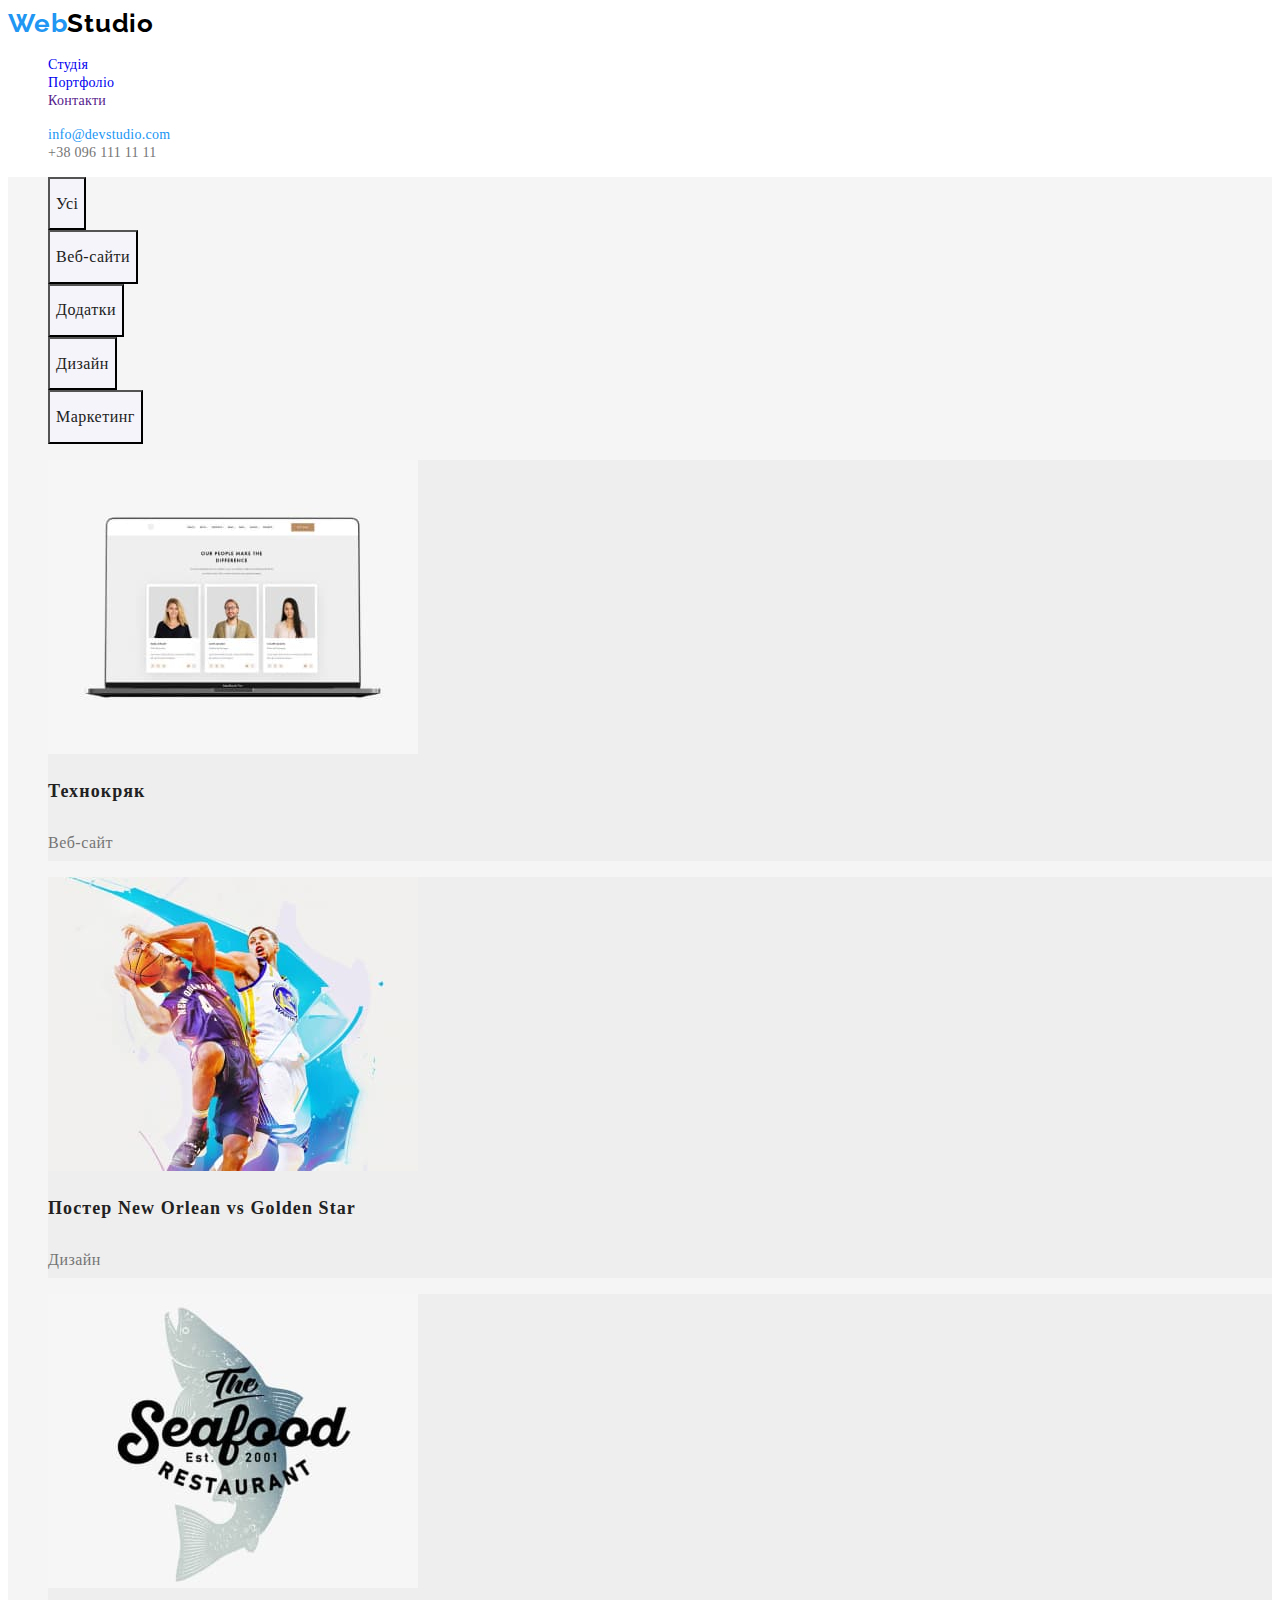
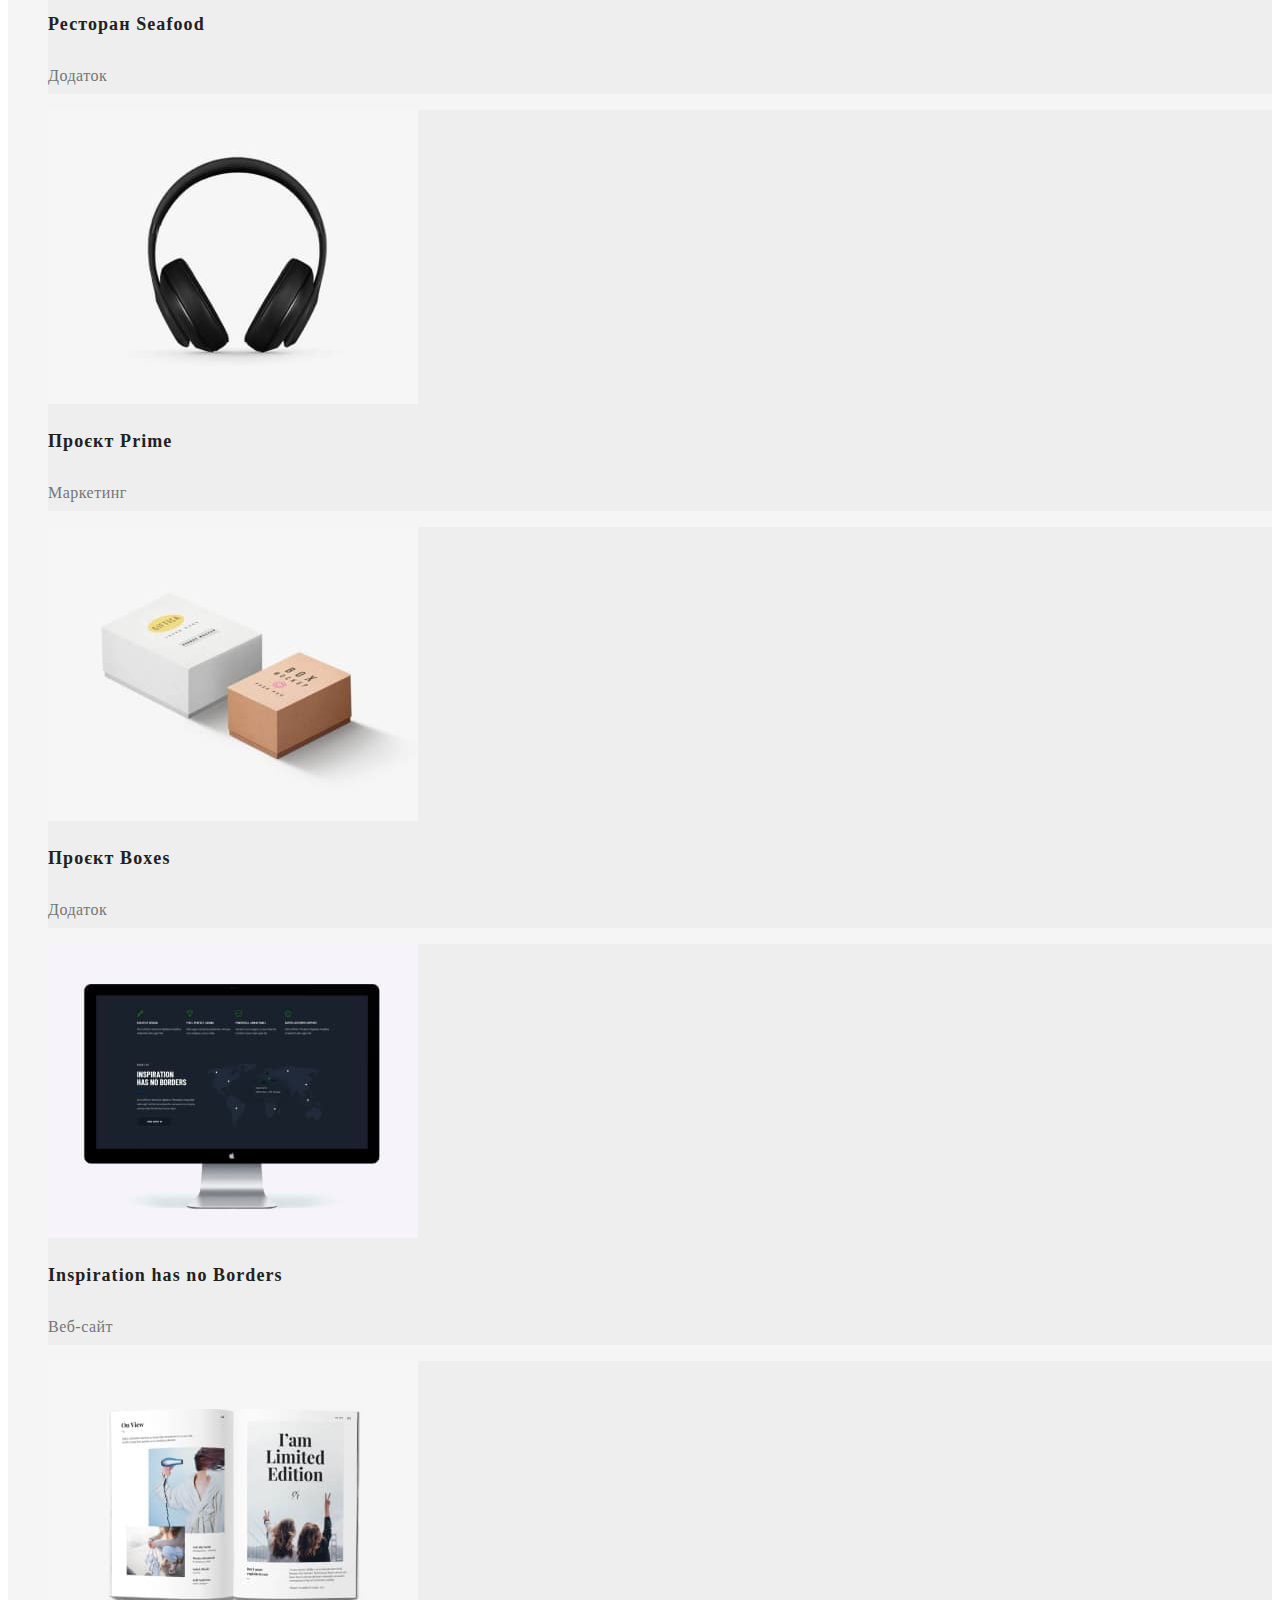
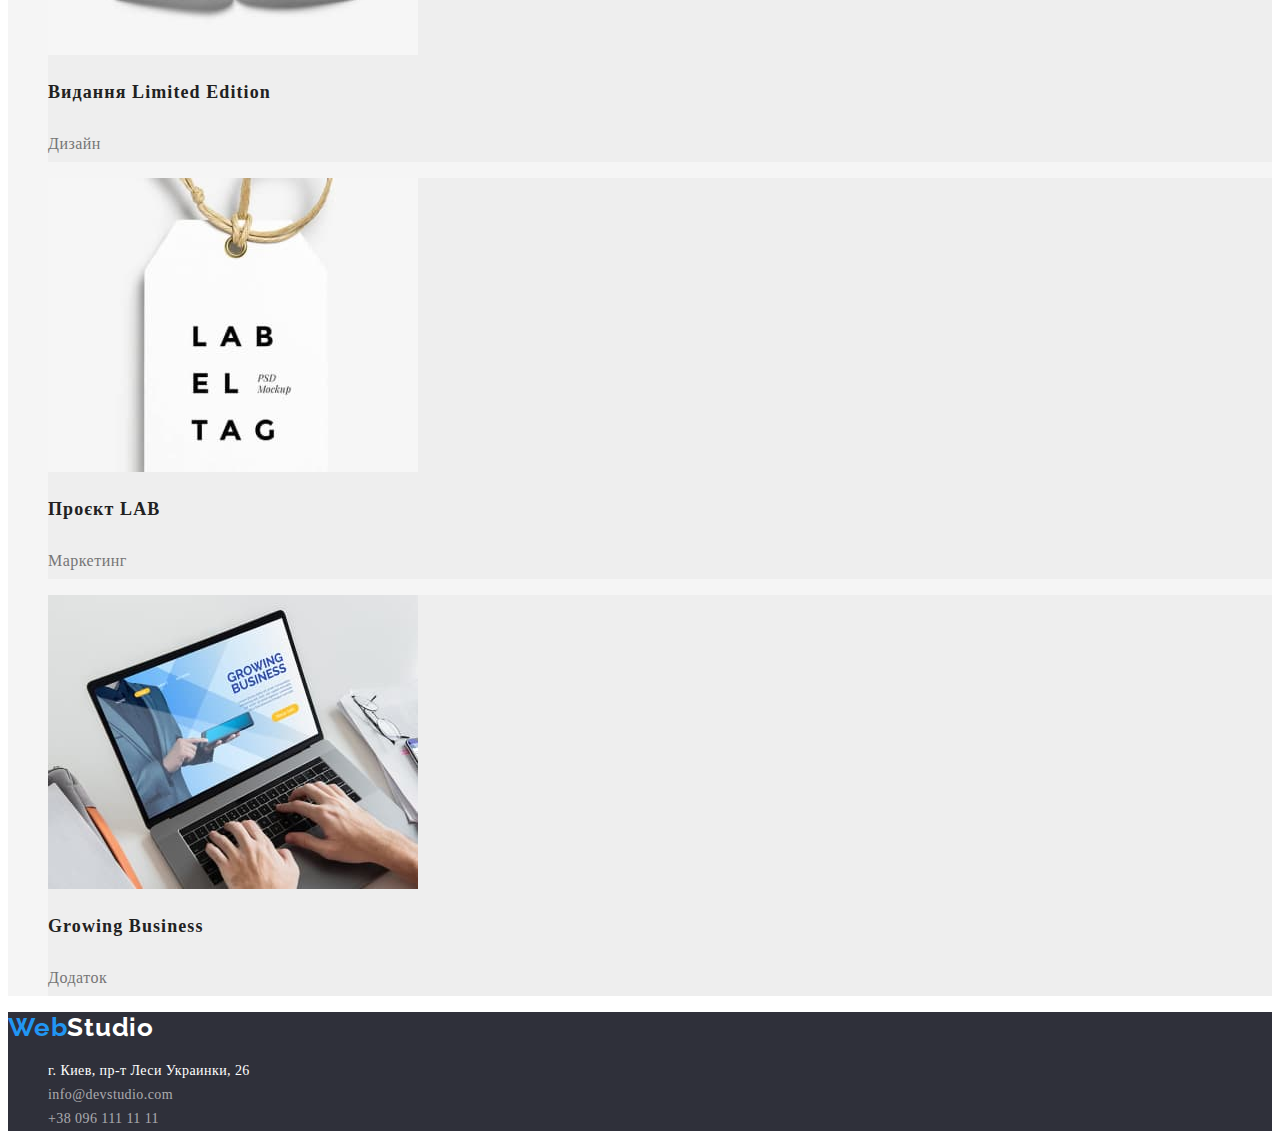
==== portfolio.html @ 8b62218e "commit after work" ====
<!DOCTYPE html>
<html lang="uk">
  <head>
    <meta charset="UTF-8" />
    <meta http-equiv="X-UA-Compatible" content="IE=edge" />
    <meta name="viewport" content="width=device-width, initial-scale=1.0" />
    <title>Portfolio</title>
    <link
      href="https://fonts.googleapis.com/css2?family=Raleway:wght@700&family=Roboto:wght@400;500;700;900&display=swap"
      rel="stylesheet"
    />
    <link rel="stylesheet" href="./css/styles.css" />
  </head>
  <body>
    <header class="header">
      <nav>
        <a href="" class="header-logo link"
          ><span class="header-logo1">Web</span
          ><span class="header-logo2">Studio</span></a
        >
        <ul>
          <li>
            <a class="header-studio link" href="/index.html">Студія</a>
          </li>
          <li>
            <a class="header-porfolio link" href="/portfolio.html">Портфоліо</a>
          </li>
          <li>
            <a class="header-contacts link" href="">Контакти</a>
          </li>
        </ul>
      </nav>
      <ul>
        <li>
          <a class="header-email link" href="mailto:info@devstudio.com"
            >info@devstudio.com</a
          >
        </li>
        <li>
          <a class="header-tel link" href="tel:+380961111111"
            >+38 096 111 11 11</a
          >
        </li>
      </ul>
    </header>
    <main class="portfolio-main">
      <!-- buttons -->
      <section class="portfolio-buttons">
        <ul>
          <li>
            <button class="portfolio-button" type="button">
              <h1 class="portfolio-button-text">Усі</h1>
            </button>
          </li>
          <li>
            <button class="portfolio-button" type="button">
              <h1 class="portfolio-button-text">Веб-сайти</h1>
            </button>
          </li>
          <li>
            <button class="portfolio-button" type="button">
              <h1 class="portfolio-button-text">Додатки</h1>
            </button>
          </li>
          <li>
            <button class="portfolio-button" type="button">
              <h1 class="portfolio-button-text">Дизайн</h1>
            </button>
          </li>
          <li>
            <button class="portfolio-button" type="button">
              <h1 class="portfolio-button-text">Маркетинг</h1>
            </button>
          </li>
        </ul>
      </section>
      <!-- portfolio -->
      <section class="main-portfolio">
        <ul>
          <li class="main-portfolio-container">
            <img class="main-portfolio-img" src="./images/img port 1.jpg"
            alt="img port 1.jpg" width: 370px; height: 294px; />
            <h2 class="main-portfolio-title">Технокряк</h2>
            <p class="main-porfolio-description">Веб-сайт</p>
          </li>
          <li class="main-portfolio-container">
            <img class="main-portfolio-img" src="./images/img port 2.jpg"
            alt="img port 2.jpg" width: 370px; height: 294px; />
            <h2 class="main-portfolio-title">
              Постер New Orlean vs Golden Star
            </h2>
            <p class="main-porfolio-description">Дизайн</p>
          </li>
          <li class="main-portfolio-container">
            <img class="main-portfolio-img" src="./images/img port 3.jpg"
            alt="img port 3.jpg" width: 370px; height: 294px; />
            <h2 class="main-portfolio-title">Ресторан Seafood</h2>
            <p class="main-porfolio-description">Додаток</p>
          </li>
          <li class="main-portfolio-container">
            <img class="main-portfolio-img" src="./images/img port 4.jpg"
            alt="img port 4.jpg" width: 370px; height: 294px; />
            <h2 class="main-portfolio-title">Проєкт Prime</h2>
            <p class="main-porfolio-description">Маркетинг</p>
          </li>
          <li class="main-portfolio-container">
            <img class="main-portfolio-img" src="./images/img port 5.jpg"
            alt="img port 5.jpg" width: 370px; height: 294px; />
            <h2 class="main-portfolio-title">Проєкт Boxes</h2>
            <p class="main-porfolio-description">Додаток</p>
          </li>
          <li class="main-portfolio-container">
            <img class="main-portfolio-img" src="./images/img port 6.jpg"
            alt="img port 6.jpg" width: 370px; height: 294px; />
            <h2 class="main-portfolio-title">Inspiration has no Borders</h2>
            <p class="main-porfolio-description">Веб-сайт</p>
          </li>
          <li class="main-portfolio-container">
            <img class="main-portfolio-img" src="./images/img port 7.jpg"
            alt="img port 7.jpg" width: 370px; height: 294px; />
            <h2 class="main-portfolio-title">Видання Limited Edition</h2>
            <p class="main-porfolio-description">Дизайн</p>
          </li>
          <li class="main-portfolio-container">
            <img class="main-portfolio-img" src="./images/img port 8.jpg"
            alt="img port 8.jpg" width: 370px; height: 294px; />
            <h2 class="main-portfolio-title">Проєкт LAB</h2>
            <p class="main-porfolio-description">Маркетинг</p>
          </li>
          <li class="main-portfolio-container">
            <img class="main-portfolio-img" src="./images/img port 9.jpg"
            alt="img port 9.jpg" width: 370px; height: 294px; />
            <h2 class="main-portfolio-title">Growing Business</h2>
            <p class="main-porfolio-description">Додаток</p>
          </li>
        </ul>
      </section>
    </main>
    <footer class="footer">
      <a href="./index.html" class="footer-logo link"
        ><span class="footer-logo1">Web</span
        ><span class="footer-logo2">Studio</span></a
      >
      <address>
        <ul>
          <li>
            <a
              class="footer-address link"
              href="https://goo.gl/maps/CPtrU1FHBa2aNyZL9"
              target="_blank"
              rel="noopener noreferrer nofollow"
              >г. Киев, пр-т Леси Украинки, 26</a
            >
          </li>
          <li>
            <a class="footer-email link" href="mailto:info@devstudio.com"
              >info@devstudio.com</a
            >
          </li>
          <li>
            <a class="footer-tel link" href="tel:+380961111111"
              >+38 096 111 11 11</a
            >
          </li>
        </ul>
      </address>
    </footer>
  </body>
</html>
---- css/styles.css ----
body {
  font-family: Roboko;
  color: #757575;
}

:root {
  --text-color: #212121;
  --background-color: #f5f5f5;
  --hover-focus: #2196f3;
}

ul {
  list-style: none;
}

.link {
  text-decoration: none;
}
.link:hover,
.link:focus {
  color: var(--hover-focus);
}

/* header */
.header {
  background-color: #ffffff;
}
.header-logo {
  font-family: "Raleway";
  font-style: normal;
  font-weight: 700;
  font-size: 26px;
  line-height: 1.19;
  letter-spacing: 0.03em;
}

.header-logo1 {
  color: #2196f3;
}
.header-logo2 {
  color: #000000;
}

.header-studio {
  font-weight: 500;
  font-size: 14px;
  line-height: 1.14;
  letter-spacing: 0.02em;
}

.header-porfolio {
  font-weight: 500;
  font-size: 14px;
  line-height: 1.14;
  letter-spacing: 0.02em;
}
.header-contacts {
  font-weight: 500;
  font-size: 14px;
  line-height: 1.14;
  letter-spacing: 0.02em;
}
.header-email {
  font-weight: 500;
  font-size: 14px;
  line-height: 1.14;
  letter-spacing: 0.02em;
  color: #2196f3;
}
.header-tel {
  font-weight: 500;
  font-size: 14px;
  line-height: 1.14;
  letter-spacing: 0.02em;
  color: #757575;
}

/* main section */
.main-section {
  background-color: #2f303a;
}
.main-section-title {
  font-weight: 900;
  font-size: 44px;
  line-height: 1.36;
  text-align: center;
  letter-spacing: 0.06em;
  text-transform: uppercase;
  color: #ffffff;
}
.main-section-button {
  background-color: #2196f3;
  box-shadow: 0px 4px 4px rgba(0, 0, 0, 0.15);
  color: #ffffff;
  cursor: pointer;
}

/* main-products */
.main-products {
  background-color: var(--background-color);
}
.main-products-title {
  font-weight: 700;
  font-size: 14px;
  line-height: 1.14;
  letter-spacing: 0.03em;
  text-transform: uppercase;
  color: var(--text-color);
}
.main-products-description {
  font-size: 14px;
  line-height: 1.71;
  letter-spacing: 0.03em;
}

/* main work about */
.main-workabout {
  background-color: var(--background-color);
}
.main-workabout-title {
  font-weight: 700;
  font-size: 36px;
  line-height: 1.16;
  text-align: center;
  letter-spacing: 0.03em;
  color: var(--text-color);
}
.main-workabout-img {
}

/* main team */
.main-team {
  background-color: #f5f4fa;
}
.main-team-title {
  font-weight: 700;
  font-size: 36px;
  line-height: 1.16;
  text-align: center;
  letter-spacing: 0.03em;
  color: var(--text-color);
}
.main-team-container {
  background-color: #ffffff;
  width: 270px;
  height: 368px;
}
.main-team-img {
}
.main-team-person {
  font-weight: 500;
  font-size: 16px;
  line-height: 1.18;
  letter-spacing: 0.03em;
  color: var(--text-color);
}
.main-team-position {
  font-weight: 400;
  font-size: 16px;
  line-height: 1.18;
  letter-spacing: 0.03em;
}

/* main portfolio*/
/* portfolio buttons */
.portfolio-main {
  background-color: var(--background-color);
}

.portfolio-button {
  background-color: #f5f4fa;
  cursor: pointer;
  font-family: inherit;
}

.portfolio-button-text {
  font-weight: 500;
  font-size: 16px;
  line-height: 1.62;
  text-align: center;
  letter-spacing: 0.03em;
  color: var(--text-color);
}

.portfolio-button:hover,
.portfolio-button:focus {
  background-color: #2196f3;
}
.portfolio-button-text:hover,
.portfolio-button-text:focus {
  color: #ffffff;
}

/* portolio */
.main-portfolio {
  background-color: var(--background-color);
}
.main-portfolio-container {
  background-color: #eeeeee;
}

.main-portfolio-img {
}

.main-portfolio-title {
  font-weight: 700;
  font-size: 18px;
  line-height: 2;
  letter-spacing: 0.06em;
  color: var(--text-color);
}
.main-porfolio-description {
  font-weight: 400;
  font-size: 16px;
  line-height: 2.25;
  letter-spacing: 0.03em;
}

/* footer */
.footer {
  background-color: #2f303a;
}

.footer-logo {
  font-family: "Raleway";
  font-style: normal;
  font-weight: 700;
  font-size: 26px;
  line-height: 1.19;
  letter-spacing: 0.03em;
}

.footer-logo1 {
  color: #2196f3;
}
.footer-logo2 {
  color: #ffffff;
}

.footer-address,
.footer-email,
.footer-tel {
  font-weight: 400;
  font-size: 14px;
  line-height: 1.71;
  letter-spacing: 0.03em;
  font-style: normal;
}

.footer-address {
  color: #ffffff;
}

.footer-email,
.footer-tel {
  color: rgba(255, 255, 255, 0.6);
}
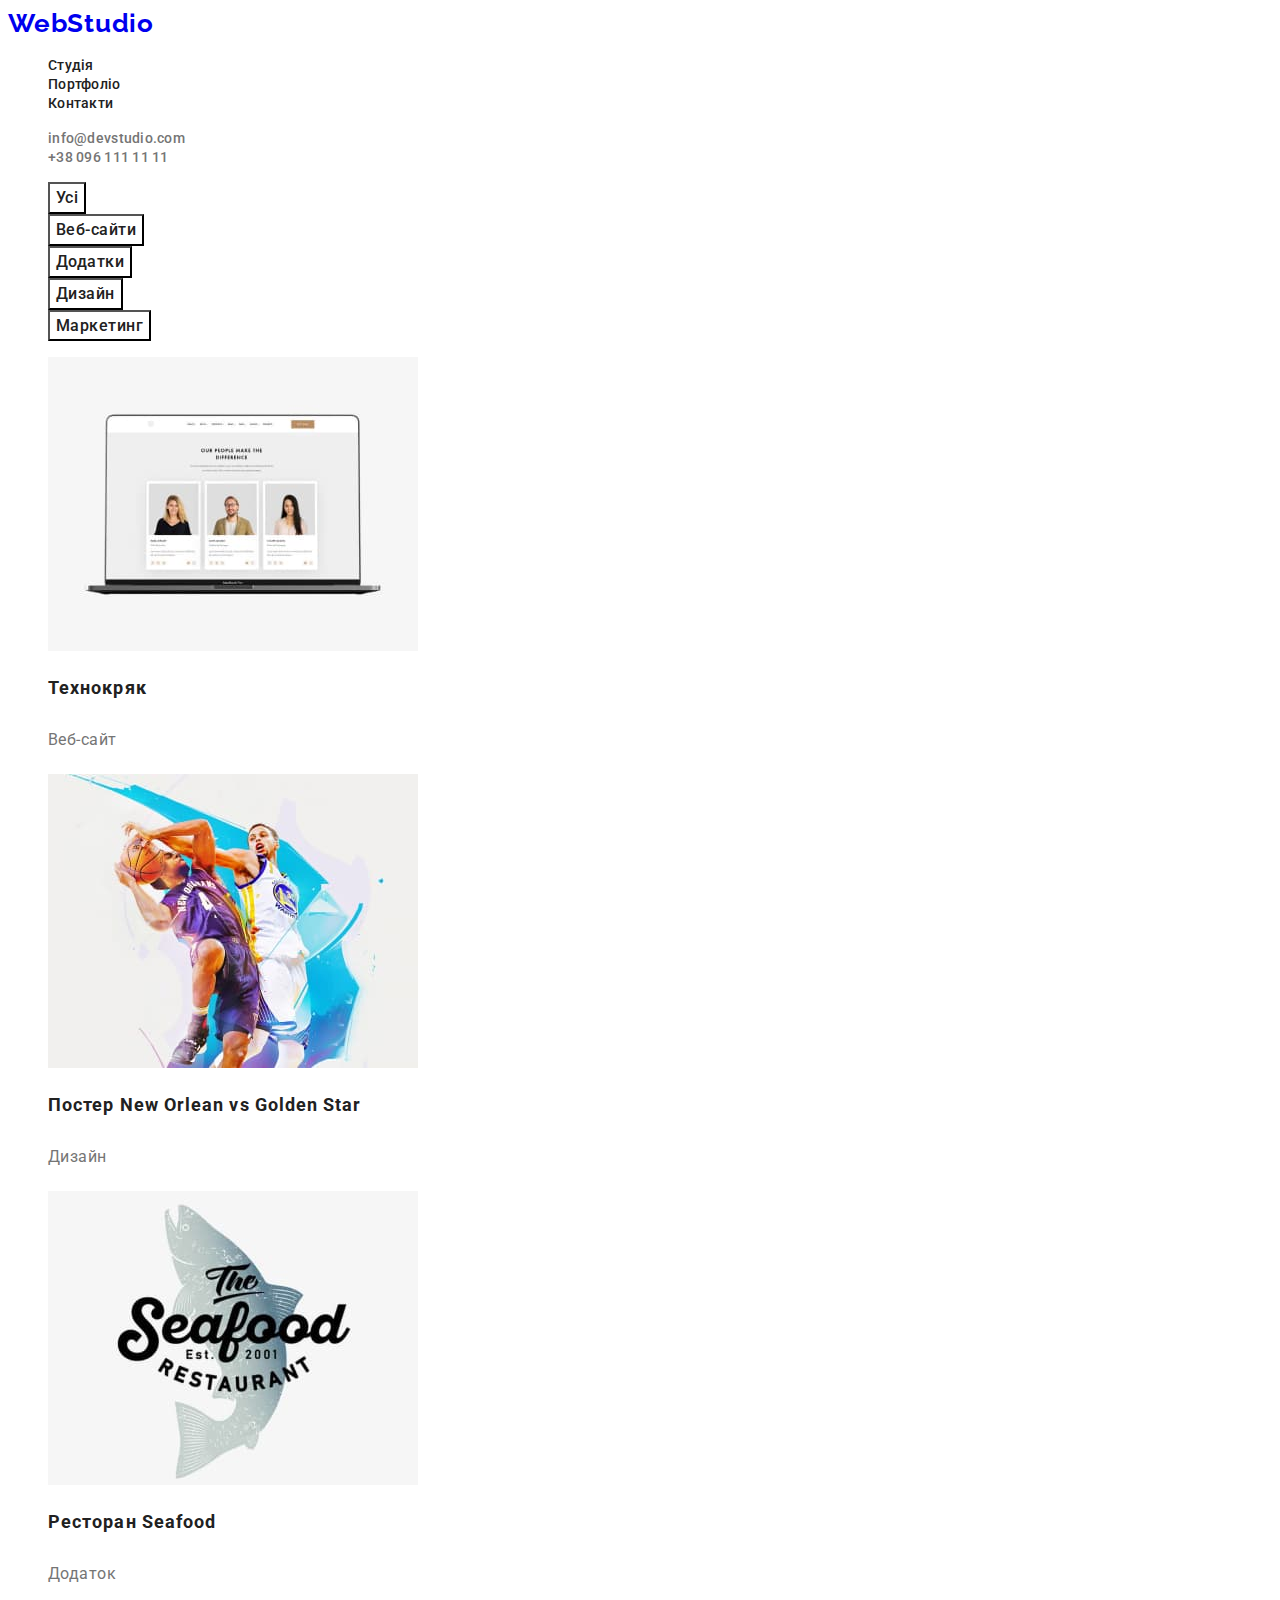
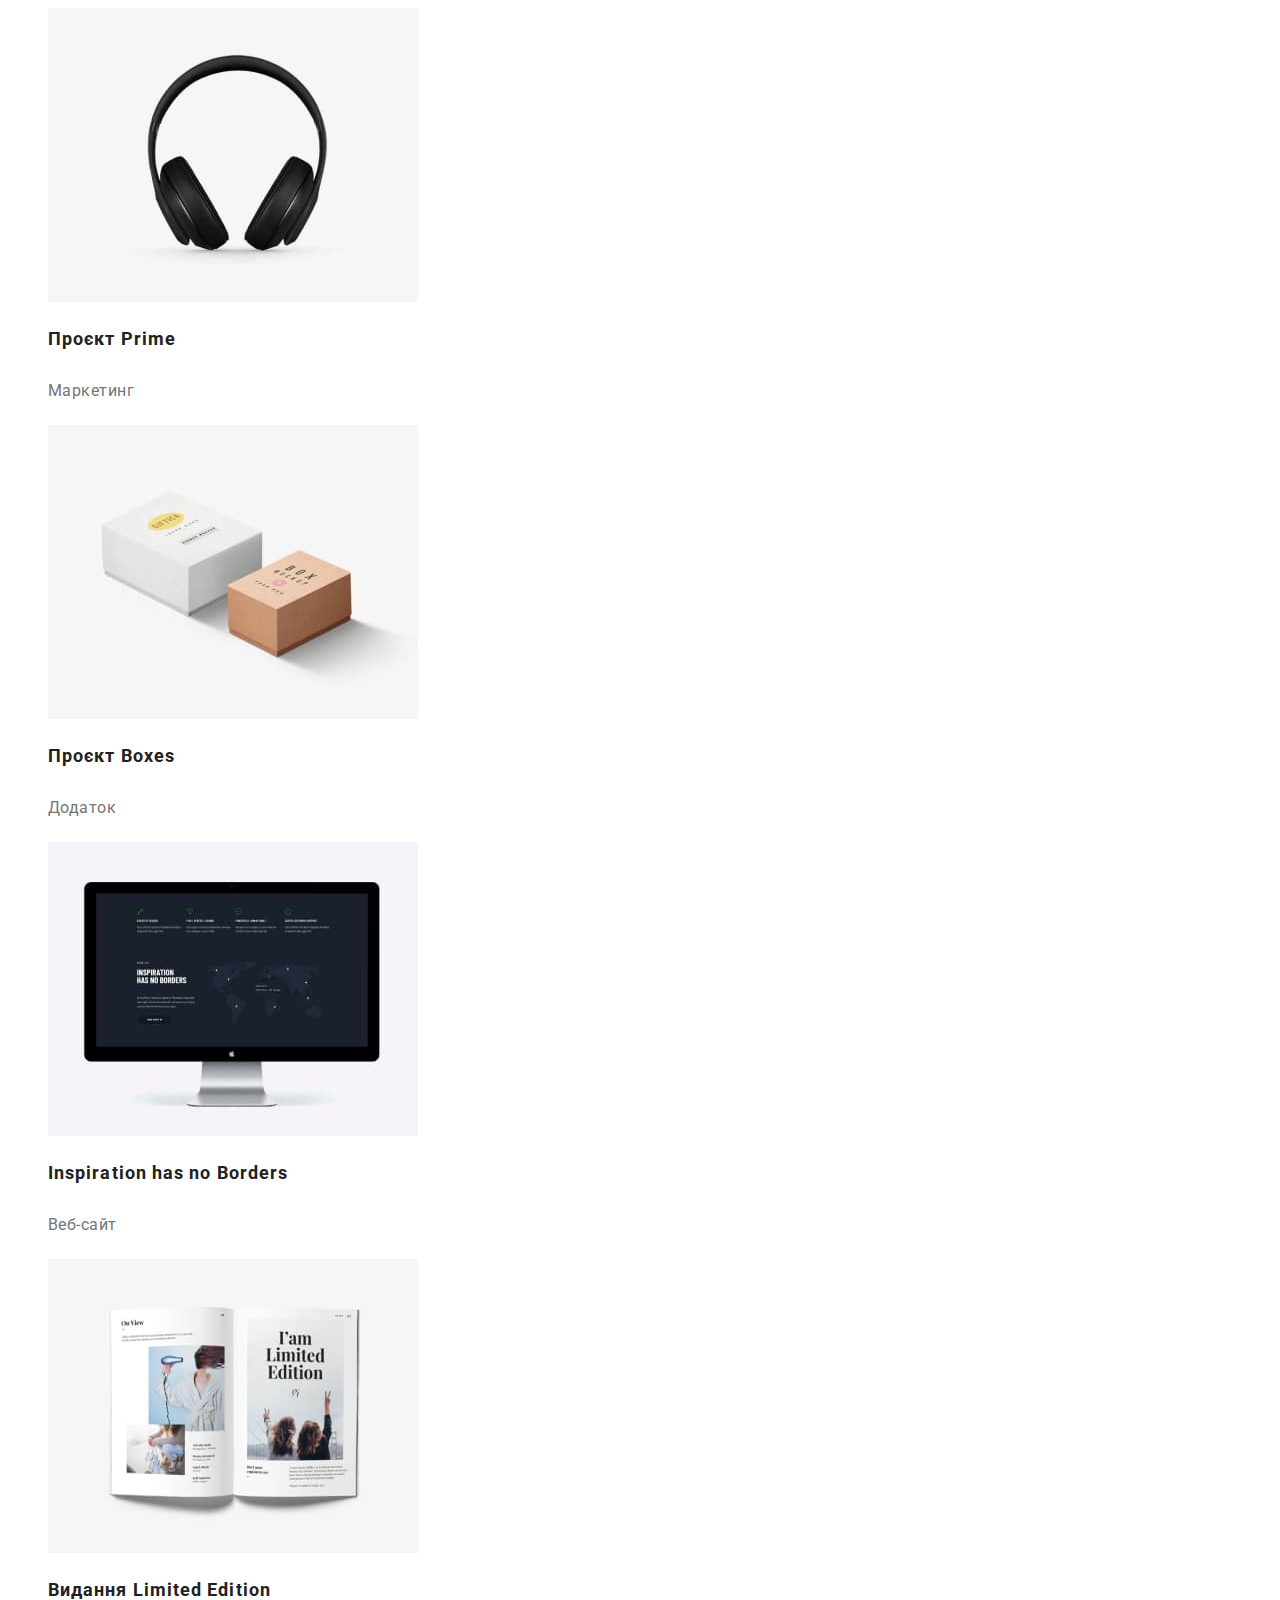
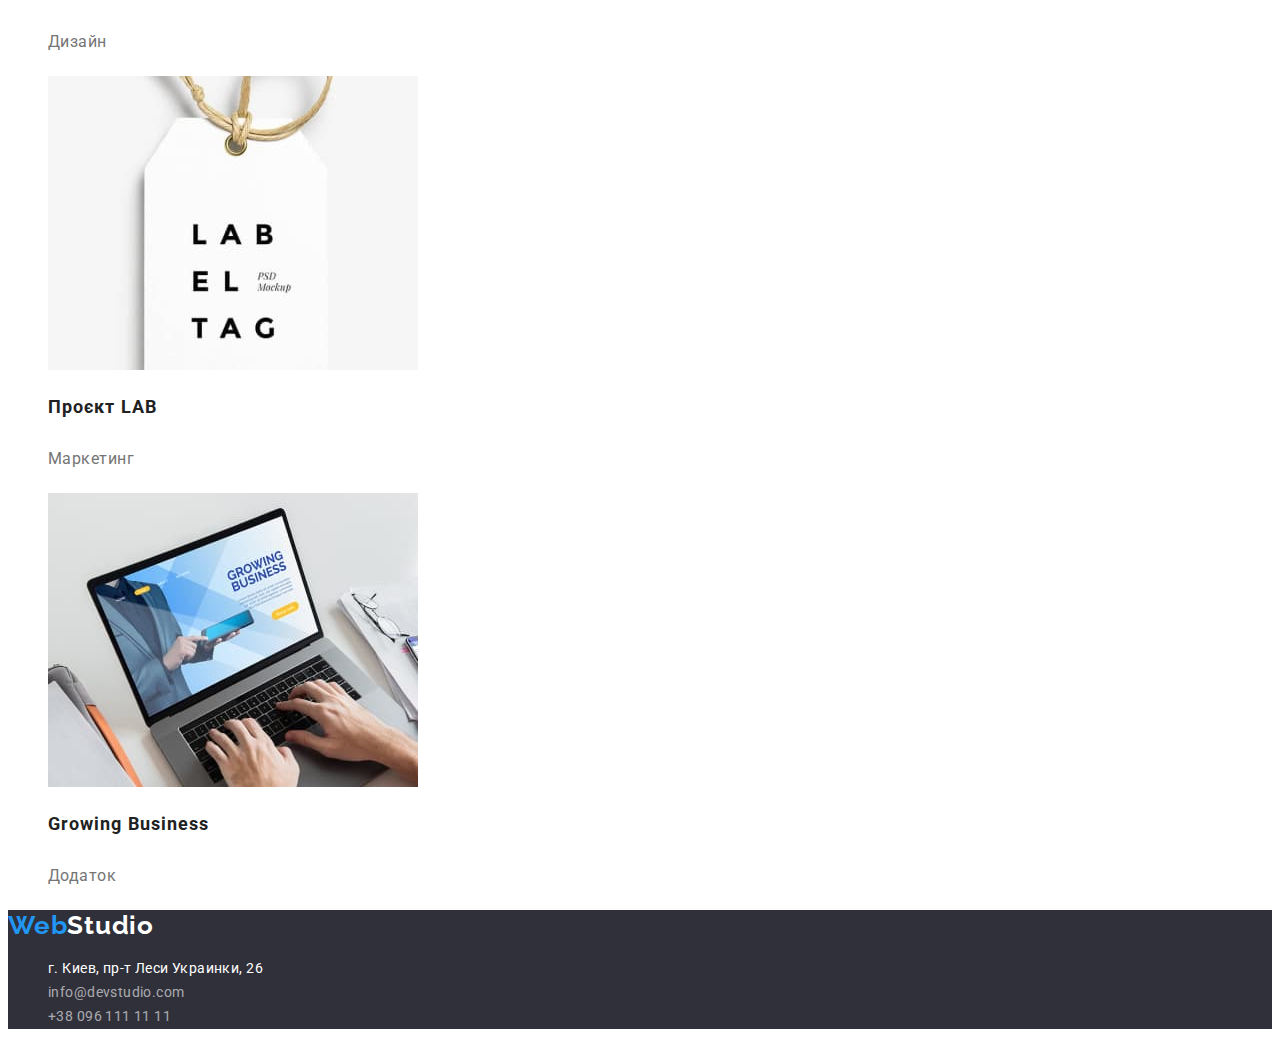
==== commit 046d9d45: "commit after work 5 and member check 1" ====
--- a/portfolio.html
+++ b/portfolio.html
@@ -20,10 +20,12 @@
         >
         <ul>
           <li>
-            <a class="header-studio link" href="/index.html">Студія</a>
-          </li>
-          <li>
-            <a class="header-porfolio link" href="/portfolio.html">Портфоліо</a>
+            <a class="header-studio link" href="./index.html">Студія</a>
+          </li>
+          <li>
+            <a class="header-porfolio link" href="./portfolio.html"
+              >Портфоліо</a
+            >
           </li>
           <li>
             <a class="header-contacts link" href="">Контакти</a>
@@ -48,29 +50,19 @@
       <section class="portfolio-buttons">
         <ul>
           <li>
-            <button class="portfolio-button" type="button">
-              <h1 class="portfolio-button-text">Усі</h1>
-            </button>
-          </li>
-          <li>
-            <button class="portfolio-button" type="button">
-              <h1 class="portfolio-button-text">Веб-сайти</h1>
-            </button>
-          </li>
-          <li>
-            <button class="portfolio-button" type="button">
-              <h1 class="portfolio-button-text">Додатки</h1>
-            </button>
-          </li>
-          <li>
-            <button class="portfolio-button" type="button">
-              <h1 class="portfolio-button-text">Дизайн</h1>
-            </button>
-          </li>
-          <li>
-            <button class="portfolio-button" type="button">
-              <h1 class="portfolio-button-text">Маркетинг</h1>
-            </button>
+            <button class="portfolio-button" type="button">Усі</button>
+          </li>
+          <li>
+            <button class="portfolio-button" type="button">Веб-сайти</button>
+          </li>
+          <li>
+            <button class="portfolio-button" type="button">Додатки</button>
+          </li>
+          <li>
+            <button class="portfolio-button" type="button">Дизайн</button>
+          </li>
+          <li>
+            <button class="portfolio-button" type="button">Маркетинг</button>
           </li>
         </ul>
       </section>
@@ -78,58 +70,108 @@
       <section class="main-portfolio">
         <ul>
           <li class="main-portfolio-container">
-            <img class="main-portfolio-img" src="./images/img port 1.jpg"
-            alt="img port 1.jpg" width: 370px; height: 294px; />
+            <img
+              class="main-portfolio-img"
+              src="./images/img port 1.jpg"
+              alt="img port 1.jpg"
+              width="370"
+              ;
+              height="294"
+            />
             <h2 class="main-portfolio-title">Технокряк</h2>
             <p class="main-porfolio-description">Веб-сайт</p>
           </li>
           <li class="main-portfolio-container">
-            <img class="main-portfolio-img" src="./images/img port 2.jpg"
-            alt="img port 2.jpg" width: 370px; height: 294px; />
+            <img
+              class="main-portfolio-img"
+              src="./images/img port 2.jpg"
+              alt="img port 2.jpg"
+              width="370"
+              ;
+              height="294"
+              ;
+            />
             <h2 class="main-portfolio-title">
               Постер New Orlean vs Golden Star
             </h2>
             <p class="main-porfolio-description">Дизайн</p>
           </li>
           <li class="main-portfolio-container">
-            <img class="main-portfolio-img" src="./images/img port 3.jpg"
-            alt="img port 3.jpg" width: 370px; height: 294px; />
+            <img
+              class="main-portfolio-img"
+              src="./images/img port 3.jpg"
+              alt="img port 3.jpg"
+              width="370"
+              ;
+              height="294"
+              ;
+            />
             <h2 class="main-portfolio-title">Ресторан Seafood</h2>
             <p class="main-porfolio-description">Додаток</p>
           </li>
           <li class="main-portfolio-container">
-            <img class="main-portfolio-img" src="./images/img port 4.jpg"
-            alt="img port 4.jpg" width: 370px; height: 294px; />
+            <img
+              class="main-portfolio-img"
+              src="./images/img port 4.jpg"
+              alt="img port 4.jpg"
+              width="370";
+              height="294";
+            />
             <h2 class="main-portfolio-title">Проєкт Prime</h2>
             <p class="main-porfolio-description">Маркетинг</p>
           </li>
           <li class="main-portfolio-container">
-            <img class="main-portfolio-img" src="./images/img port 5.jpg"
-            alt="img port 5.jpg" width: 370px; height: 294px; />
+            <img
+              class="main-portfolio-img"
+              src="./images/img port 5.jpg"
+              alt="img port 5.jpg"
+              width="370";
+              height="294";
+            />
             <h2 class="main-portfolio-title">Проєкт Boxes</h2>
             <p class="main-porfolio-description">Додаток</p>
           </li>
           <li class="main-portfolio-container">
-            <img class="main-portfolio-img" src="./images/img port 6.jpg"
-            alt="img port 6.jpg" width: 370px; height: 294px; />
+            <img
+              class="main-portfolio-img"
+              src="./images/img port 6.jpg"
+              alt="img port 6.jpg"
+              width="370";
+              height="294";
+            />
             <h2 class="main-portfolio-title">Inspiration has no Borders</h2>
             <p class="main-porfolio-description">Веб-сайт</p>
           </li>
           <li class="main-portfolio-container">
-            <img class="main-portfolio-img" src="./images/img port 7.jpg"
-            alt="img port 7.jpg" width: 370px; height: 294px; />
+            <img
+              class="main-portfolio-img"
+              src="./images/img port 7.jpg"
+              alt="img port 7.jpg"
+              width="370";
+              height="294";
+            />
             <h2 class="main-portfolio-title">Видання Limited Edition</h2>
             <p class="main-porfolio-description">Дизайн</p>
           </li>
           <li class="main-portfolio-container">
-            <img class="main-portfolio-img" src="./images/img port 8.jpg"
-            alt="img port 8.jpg" width: 370px; height: 294px; />
+            <img
+              class="main-portfolio-img"
+              src="./images/img port 8.jpg"
+              alt="img port 8.jpg"
+              width="370";
+              height="294";
+            />
             <h2 class="main-portfolio-title">Проєкт LAB</h2>
             <p class="main-porfolio-description">Маркетинг</p>
           </li>
           <li class="main-portfolio-container">
-            <img class="main-portfolio-img" src="./images/img port 9.jpg"
-            alt="img port 9.jpg" width: 370px; height: 294px; />
+            <img
+              class="main-portfolio-img"
+              src="./images/img port 9.jpg"
+              alt="img port 9.jpg"
+              width="370";
+              height="294";
+            />
             <h2 class="main-portfolio-title">Growing Business</h2>
             <p class="main-porfolio-description">Додаток</p>
           </li>
--- a/css/styles.css
+++ b/css/styles.css
@@ -1,12 +1,21 @@
 body {
-  font-family: Roboko;
+  font-family: "Roboto", sans-serif;
   color: #757575;
 }
 
 :root {
   --text-color: #212121;
-  --background-color: #f5f5f5;
+  --background-color-white: #ffffff;
   --hover-focus: #2196f3;
+  --header-text-color: #212121;
+  --header-logo-color1: #2196f3;
+  --header-logo-color2: #000000;
+  --main-section-background: #2f303a;
+  --main-color: #757575;
+  --footer-background-color: #2f303a;
+  --footer-email-tel: rgba(255, 255, 255, 0.6);
+  --team-background-color: #f5f4fa;
+  --main-button-color: #188ce8;
 }
 
 ul {
@@ -23,7 +32,7 @@
 
 /* header */
 .header {
-  background-color: #ffffff;
+  background-color: var(--background-color-white);
 }
 .header-logo {
   font-family: "Raleway";
@@ -35,10 +44,10 @@
 }
 
 .header-logo1 {
-  color: #2196f3;
+  color: var(--logo-color1);
 }
 .header-logo2 {
-  color: #000000;
+  color: var(--logo-color2);
 }
 
 .header-studio {
@@ -46,6 +55,7 @@
   font-size: 14px;
   line-height: 1.14;
   letter-spacing: 0.02em;
+  color: var(--header-text-color);
 }
 
 .header-porfolio {
@@ -53,31 +63,43 @@
   font-size: 14px;
   line-height: 1.14;
   letter-spacing: 0.02em;
+  color: var(--header-text-color);
 }
 .header-contacts {
   font-weight: 500;
   font-size: 14px;
   line-height: 1.14;
   letter-spacing: 0.02em;
+  color: var(--header-text-color);
 }
 .header-email {
   font-weight: 500;
   font-size: 14px;
   line-height: 1.14;
   letter-spacing: 0.02em;
-  color: #2196f3;
+  color: var(--main-color);
 }
 .header-tel {
   font-weight: 500;
   font-size: 14px;
   line-height: 1.14;
   letter-spacing: 0.02em;
-  color: #757575;
+  color: var(--main-color);
+}
+.header-email:hover,
+.header-email:focus,
+.header-tel:hover,
+.header-tel:focus {
+  color: var(--hover-focus);
+}
+.main-section-button:hover,
+.main-section-button:focus {
+  background-color: var(--hover-focus);
 }
 
 /* main section */
 .main-section {
-  background-color: #2f303a;
+  background-color: var(--main-section-background);
 }
 .main-section-title {
   font-weight: 900;
@@ -86,13 +108,15 @@
   text-align: center;
   letter-spacing: 0.06em;
   text-transform: uppercase;
-  color: #ffffff;
+  color: var(--background-color-white);
 }
 .main-section-button {
-  background-color: #2196f3;
+  font-family: "Roboto", sans-serif;
+  background-color: var(--main-button-color);
   box-shadow: 0px 4px 4px rgba(0, 0, 0, 0.15);
-  color: #ffffff;
+  color: var(--background-color-white);
   cursor: pointer;
+  font-size: 16px;
 }
 
 /* main-products */
@@ -130,7 +154,7 @@
 
 /* main team */
 .main-team {
-  background-color: #f5f4fa;
+  background-color: var(--team-background-color);
 }
 .main-team-title {
   font-weight: 700;
@@ -141,7 +165,7 @@
   color: var(--text-color);
 }
 .main-team-container {
-  background-color: #ffffff;
+  background-color: var(--background-color-white);
   width: 270px;
   height: 368px;
 }
@@ -163,17 +187,14 @@
 
 /* main portfolio*/
 /* portfolio buttons */
-.portfolio-main {
+.portfolio {
   background-color: var(--background-color);
 }
 
 .portfolio-button {
-  background-color: #f5f4fa;
+  background-color: var(--background-color-white);
   cursor: pointer;
   font-family: inherit;
-}
-
-.portfolio-button-text {
   font-weight: 500;
   font-size: 16px;
   line-height: 1.62;
@@ -184,19 +205,12 @@
 
 .portfolio-button:hover,
 .portfolio-button:focus {
-  background-color: #2196f3;
-}
-.portfolio-button-text:hover,
-.portfolio-button-text:focus {
-  color: #ffffff;
-}
-
-/* portolio */
-.main-portfolio {
-  background-color: var(--background-color);
-}
+  background-color: var(--hover-focus);
+  color: var(--background-color-white);
+}
+
 .main-portfolio-container {
-  background-color: #eeeeee;
+  background-color: var(--background-color-white);
 }
 
 .main-portfolio-img {
@@ -218,7 +232,7 @@
 
 /* footer */
 .footer {
-  background-color: #2f303a;
+  background-color: var(--footer-background-color);
 }
 
 .footer-logo {
@@ -231,10 +245,10 @@
 }
 
 .footer-logo1 {
-  color: #2196f3;
+  color: var(--header-logo-color1);
 }
 .footer-logo2 {
-  color: #ffffff;
+  color: var(--background-color-white);
 }
 
 .footer-address,
@@ -248,10 +262,10 @@
 }
 
 .footer-address {
-  color: #ffffff;
+  color: var(--background-color-white);
 }
 
 .footer-email,
 .footer-tel {
-  color: rgba(255, 255, 255, 0.6);
-}
+  color: var(--footer-email-tel);
+}
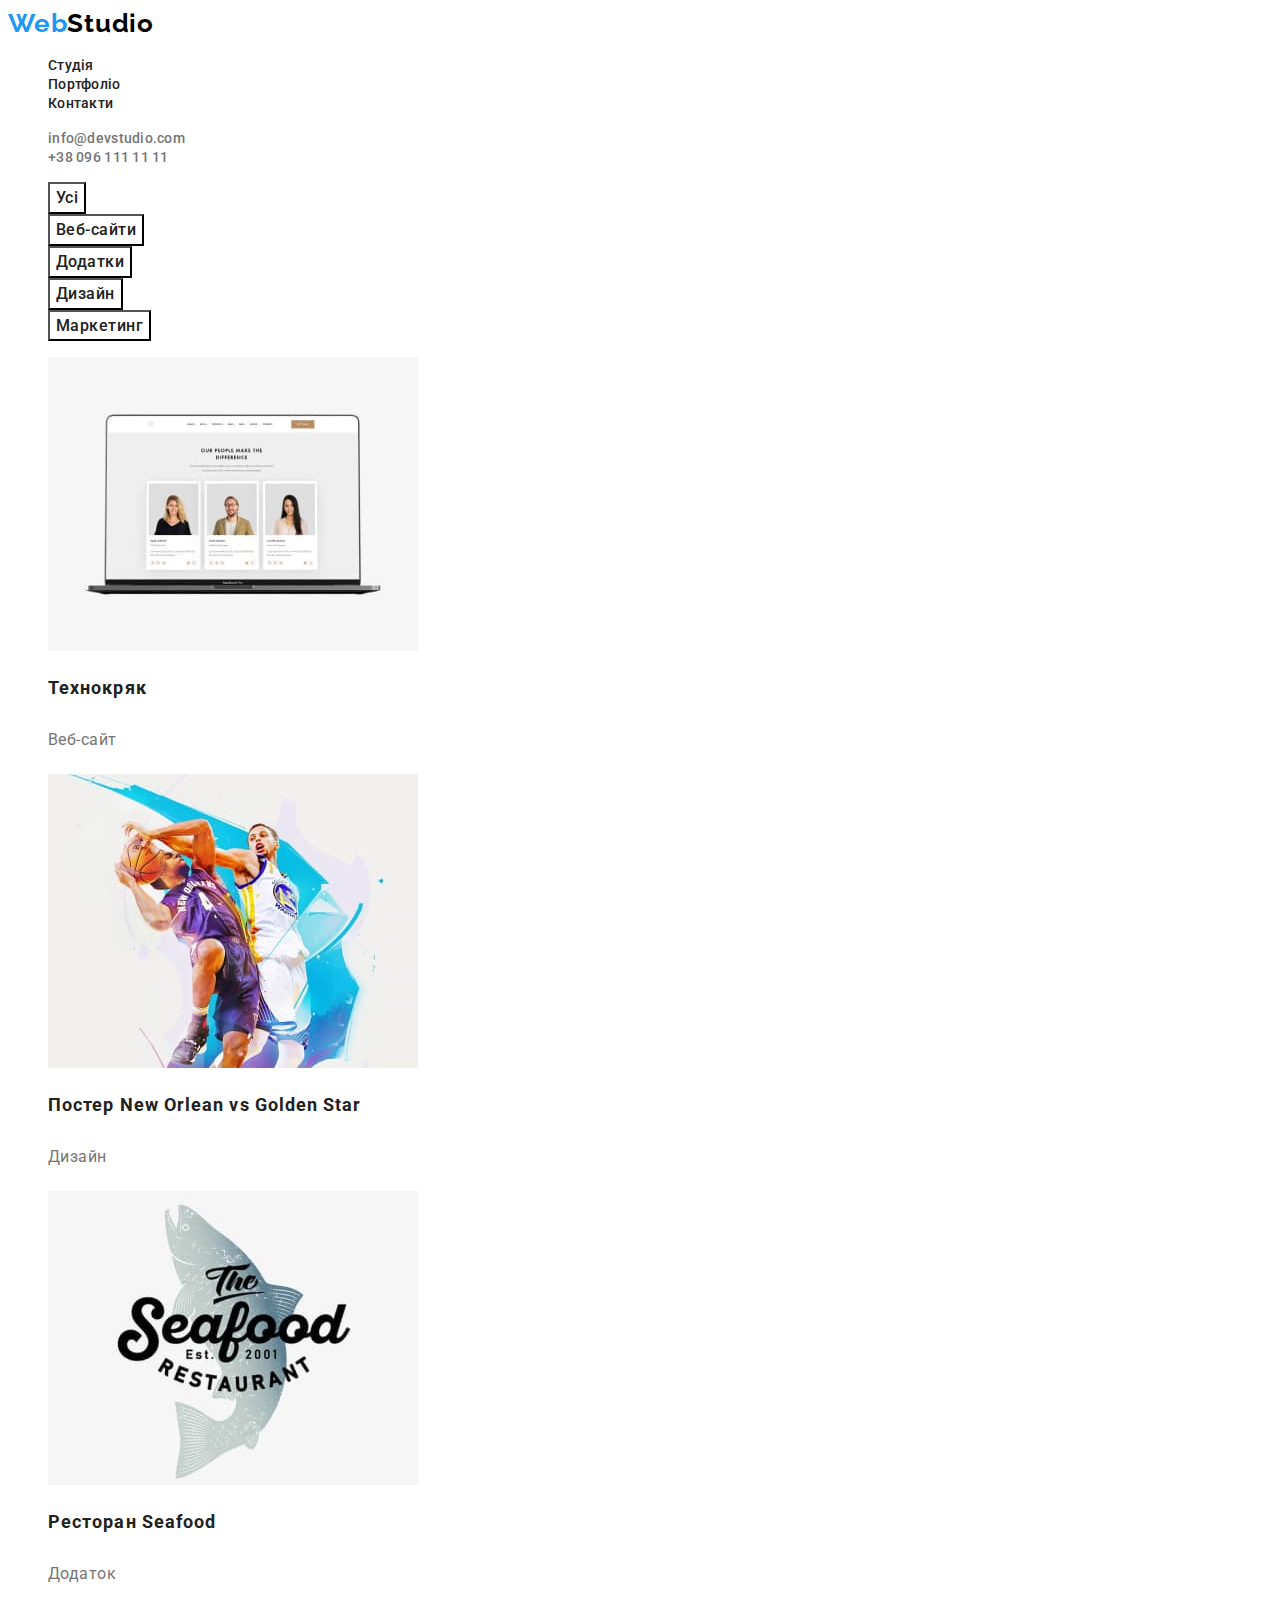
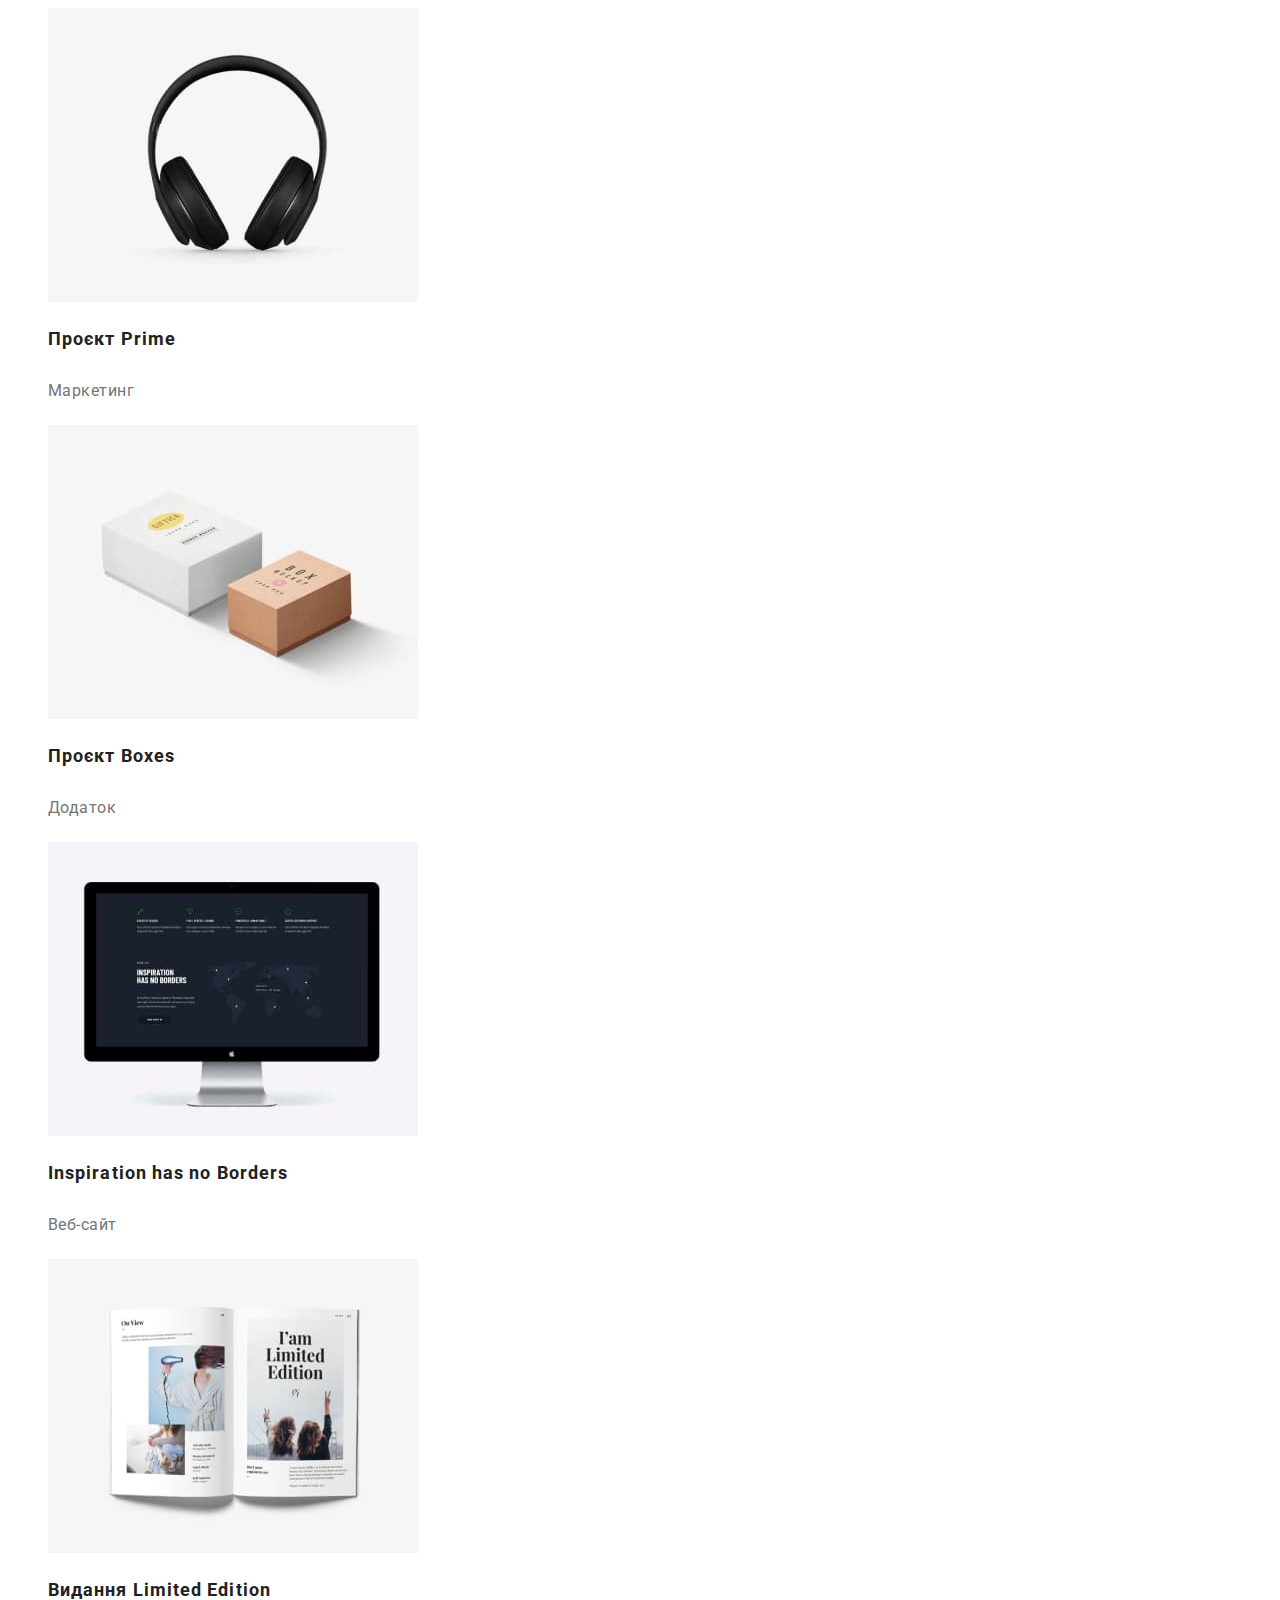
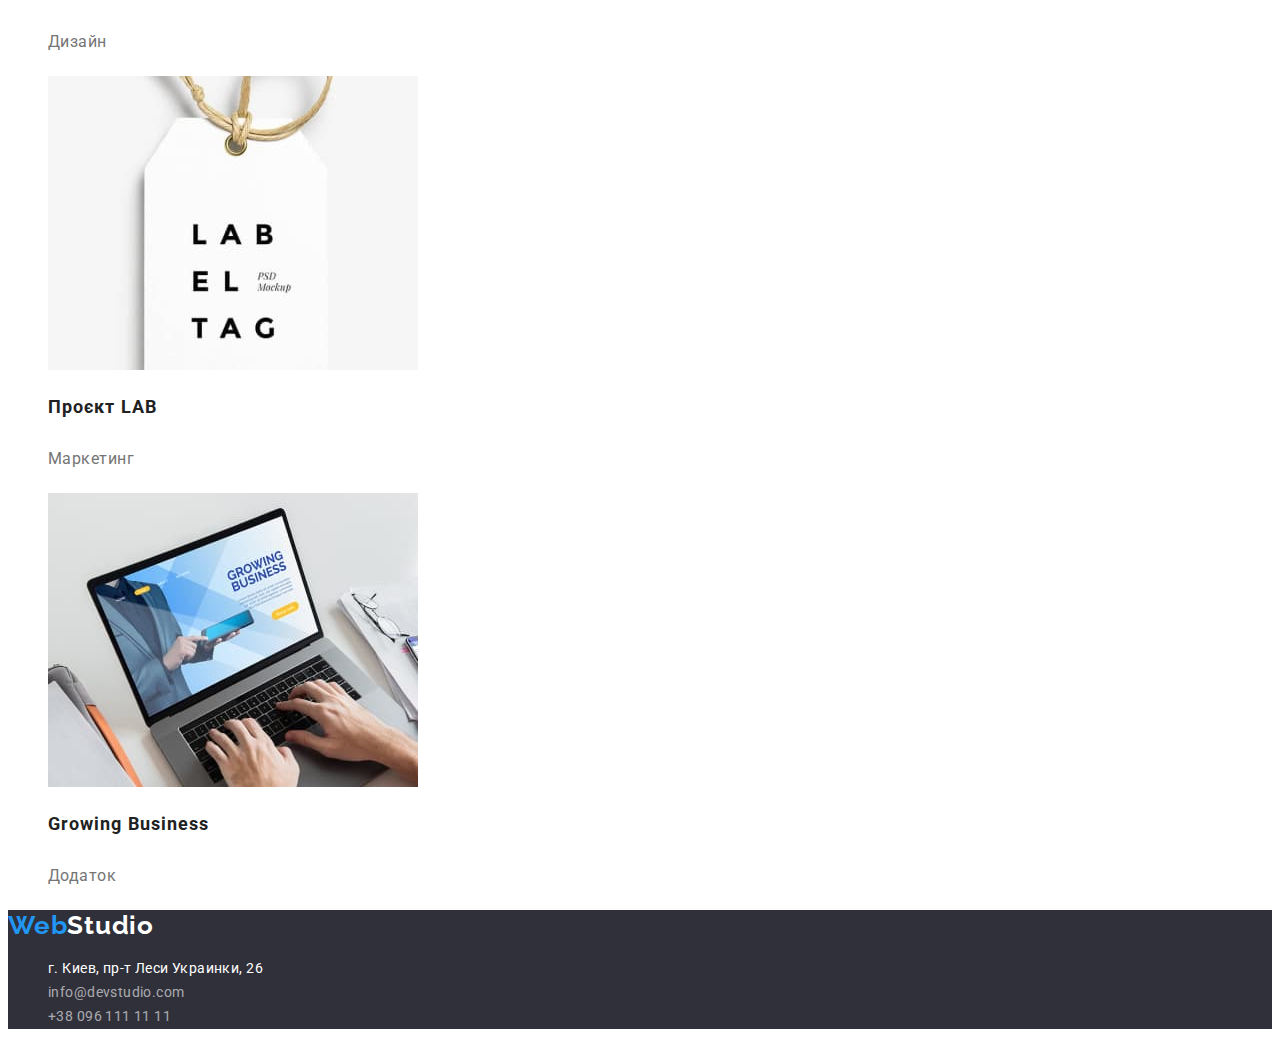
==== commit d733e0ea: "commit after work 7 and member check 2" ====
--- a/portfolio.html
+++ b/portfolio.html
@@ -14,7 +14,7 @@
   <body>
     <header class="header">
       <nav>
-        <a href="" class="header-logo link"
+        <a href="" class="header-logo"
           ><span class="header-logo1">Web</span
           ><span class="header-logo2">Studio</span></a
         >
@@ -47,8 +47,9 @@
     </header>
     <main class="portfolio-main">
       <!-- buttons -->
-      <section class="portfolio-buttons">
-        <ul>
+      <section>
+        <h1 class="portfolio" hidden>Portfolio</h1>
+        <ul class="portfolio-buttons">
           <li>
             <button class="portfolio-button" type="button">Усі</button>
           </li>
@@ -65,121 +66,114 @@
             <button class="portfolio-button" type="button">Маркетинг</button>
           </li>
         </ul>
-      </section>
-      <!-- portfolio -->
-      <section class="main-portfolio">
-        <ul>
-          <li class="main-portfolio-container">
-            <img
-              class="main-portfolio-img"
-              src="./images/img port 1.jpg"
+        <!-- portfolio -->
+        <ul class="main-portfolio">
+          <li class="main-portfolio-container">
+            <img
+              class="main-portfolio-img"
+              src="./images/img-port-1.jpg"
               alt="img port 1.jpg"
               width="370"
-              ;
               height="294"
             />
             <h2 class="main-portfolio-title">Технокряк</h2>
-            <p class="main-porfolio-description">Веб-сайт</p>
-          </li>
-          <li class="main-portfolio-container">
-            <img
-              class="main-portfolio-img"
-              src="./images/img port 2.jpg"
+            <p class="main-portfolio-description">Веб-сайт</p>
+          </li>
+          <li class="main-portfolio-container">
+            <img
+              class="main-portfolio-img"
+              src="./images/img-port-2.jpg"
               alt="img port 2.jpg"
               width="370"
-              ;
-              height="294"
-              ;
+              height="294"
             />
             <h2 class="main-portfolio-title">
               Постер New Orlean vs Golden Star
             </h2>
-            <p class="main-porfolio-description">Дизайн</p>
-          </li>
-          <li class="main-portfolio-container">
-            <img
-              class="main-portfolio-img"
-              src="./images/img port 3.jpg"
+            <p class="main-portfolio-description">Дизайн</p>
+          </li>
+          <li class="main-portfolio-container">
+            <img
+              class="main-portfolio-img"
+              src="./images/img-port-3.jpg"
               alt="img port 3.jpg"
               width="370"
-              ;
-              height="294"
-              ;
+              height="294"
             />
             <h2 class="main-portfolio-title">Ресторан Seafood</h2>
-            <p class="main-porfolio-description">Додаток</p>
-          </li>
-          <li class="main-portfolio-container">
-            <img
-              class="main-portfolio-img"
-              src="./images/img port 4.jpg"
+            <p class="main-portfolio-description">Додаток</p>
+          </li>
+          <li class="main-portfolio-container">
+            <img
+              class="main-portfolio-img"
+              src="./images/img-port-4.jpg"
               alt="img port 4.jpg"
-              width="370";
-              height="294";
+              width="370"
+              height="294"
             />
             <h2 class="main-portfolio-title">Проєкт Prime</h2>
-            <p class="main-porfolio-description">Маркетинг</p>
-          </li>
-          <li class="main-portfolio-container">
-            <img
-              class="main-portfolio-img"
-              src="./images/img port 5.jpg"
+            <p class="main-portfolio-description">Маркетинг</p>
+          </li>
+          <li class="main-portfolio-container">
+            <img
+              class="main-portfolio-img"
+              src="./images/img-port-5.jpg"
               alt="img port 5.jpg"
-              width="370";
-              height="294";
+              width="370"
+              height="294"
             />
             <h2 class="main-portfolio-title">Проєкт Boxes</h2>
-            <p class="main-porfolio-description">Додаток</p>
-          </li>
-          <li class="main-portfolio-container">
-            <img
-              class="main-portfolio-img"
-              src="./images/img port 6.jpg"
+            <p class="main-portfolio-description">Додаток</p>
+          </li>
+          <li class="main-portfolio-container">
+            <img
+              class="main-portfolio-img"
+              src="./images/img-port-6.jpg"
               alt="img port 6.jpg"
-              width="370";
-              height="294";
+              width="370"
+              height="294"
             />
             <h2 class="main-portfolio-title">Inspiration has no Borders</h2>
-            <p class="main-porfolio-description">Веб-сайт</p>
-          </li>
-          <li class="main-portfolio-container">
-            <img
-              class="main-portfolio-img"
-              src="./images/img port 7.jpg"
+            <p class="main-portfolio-description">Веб-сайт</p>
+          </li>
+          <li class="main-portfolio-container">
+            <img
+              class="main-portfolio-img"
+              src="./images/img-port-7.jpg"
               alt="img port 7.jpg"
-              width="370";
-              height="294";
+              width="370"
+              height="294"
             />
             <h2 class="main-portfolio-title">Видання Limited Edition</h2>
-            <p class="main-porfolio-description">Дизайн</p>
-          </li>
-          <li class="main-portfolio-container">
-            <img
-              class="main-portfolio-img"
-              src="./images/img port 8.jpg"
+            <p class="main-portfolio-description">Дизайн</p>
+          </li>
+          <li class="main-portfolio-container">
+            <img
+              class="main-portfolio-img"
+              src="./images/img-port-8.jpg"
               alt="img port 8.jpg"
-              width="370";
-              height="294";
+              width="370"
+              height="294"
             />
             <h2 class="main-portfolio-title">Проєкт LAB</h2>
-            <p class="main-porfolio-description">Маркетинг</p>
-          </li>
-          <li class="main-portfolio-container">
-            <img
-              class="main-portfolio-img"
-              src="./images/img port 9.jpg"
+            <p class="main-portfolio-description">Маркетинг</p>
+          </li>
+          <li class="main-portfolio-container">
+            <img
+              class="main-portfolio-img"
+              src="./images/img-port-9.jpg"
               alt="img port 9.jpg"
-              width="370";
-              height="294";
+              width="370"
+              height="294"
             />
             <h2 class="main-portfolio-title">Growing Business</h2>
-            <p class="main-porfolio-description">Додаток</p>
+            <p class="main-portfolio-description">Додаток</p>
           </li>
         </ul>
       </section>
     </main>
     <footer class="footer">
-      <a href="./index.html" class="footer-logo link"
+      <a href="./index.html" class="footer-logo"
         ><span class="footer-logo1">Web</span
         ><span class="footer-logo2">Studio</span></a
       >
--- a/css/styles.css
+++ b/css/styles.css
@@ -1,6 +1,7 @@
 body {
   font-family: "Roboto", sans-serif;
   color: #757575;
+  background-color: var(--background-color-white);
 }
 
 :root {
@@ -32,7 +33,6 @@
 
 /* header */
 .header {
-  background-color: var(--background-color-white);
 }
 .header-logo {
   font-family: "Raleway";
@@ -41,13 +41,14 @@
   font-size: 26px;
   line-height: 1.19;
   letter-spacing: 0.03em;
+  text-decoration: none;
 }
 
 .header-logo1 {
-  color: var(--logo-color1);
+  color: var(--header-logo-color1);
 }
 .header-logo2 {
-  color: var(--logo-color2);
+  color: var(--header-logo-color2);
 }
 
 .header-studio {
@@ -92,10 +93,6 @@
 .header-tel:focus {
   color: var(--hover-focus);
 }
-.main-section-button:hover,
-.main-section-button:focus {
-  background-color: var(--hover-focus);
-}
 
 /* main section */
 .main-section {
@@ -112,16 +109,20 @@
 }
 .main-section-button {
   font-family: "Roboto", sans-serif;
+  background-color: var(--hover-focus);
+  box-shadow: 0px 4px 4px rgba(0, 0, 0, 0.15);
+  color: var(--background-color-white);
+  cursor: pointer;
+  font-size: 16px;
+}
+
+.main-section-button:hover,
+.main-section-button:focus {
   background-color: var(--main-button-color);
-  box-shadow: 0px 4px 4px rgba(0, 0, 0, 0.15);
-  color: var(--background-color-white);
-  cursor: pointer;
-  font-size: 16px;
 }
 
 /* main-products */
 .main-products {
-  background-color: var(--background-color);
 }
 .main-products-title {
   font-weight: 700;
@@ -139,7 +140,6 @@
 
 /* main work about */
 .main-workabout {
-  background-color: var(--background-color);
 }
 .main-workabout-title {
   font-weight: 700;
@@ -188,7 +188,6 @@
 /* main portfolio*/
 /* portfolio buttons */
 .portfolio {
-  background-color: var(--background-color);
 }
 
 .portfolio-button {
@@ -223,7 +222,7 @@
   letter-spacing: 0.06em;
   color: var(--text-color);
 }
-.main-porfolio-description {
+.main-portfolio-description {
   font-weight: 400;
   font-size: 16px;
   line-height: 2.25;
@@ -242,6 +241,7 @@
   font-size: 26px;
   line-height: 1.19;
   letter-spacing: 0.03em;
+  text-decoration: none;
 }
 
 .footer-logo1 {
